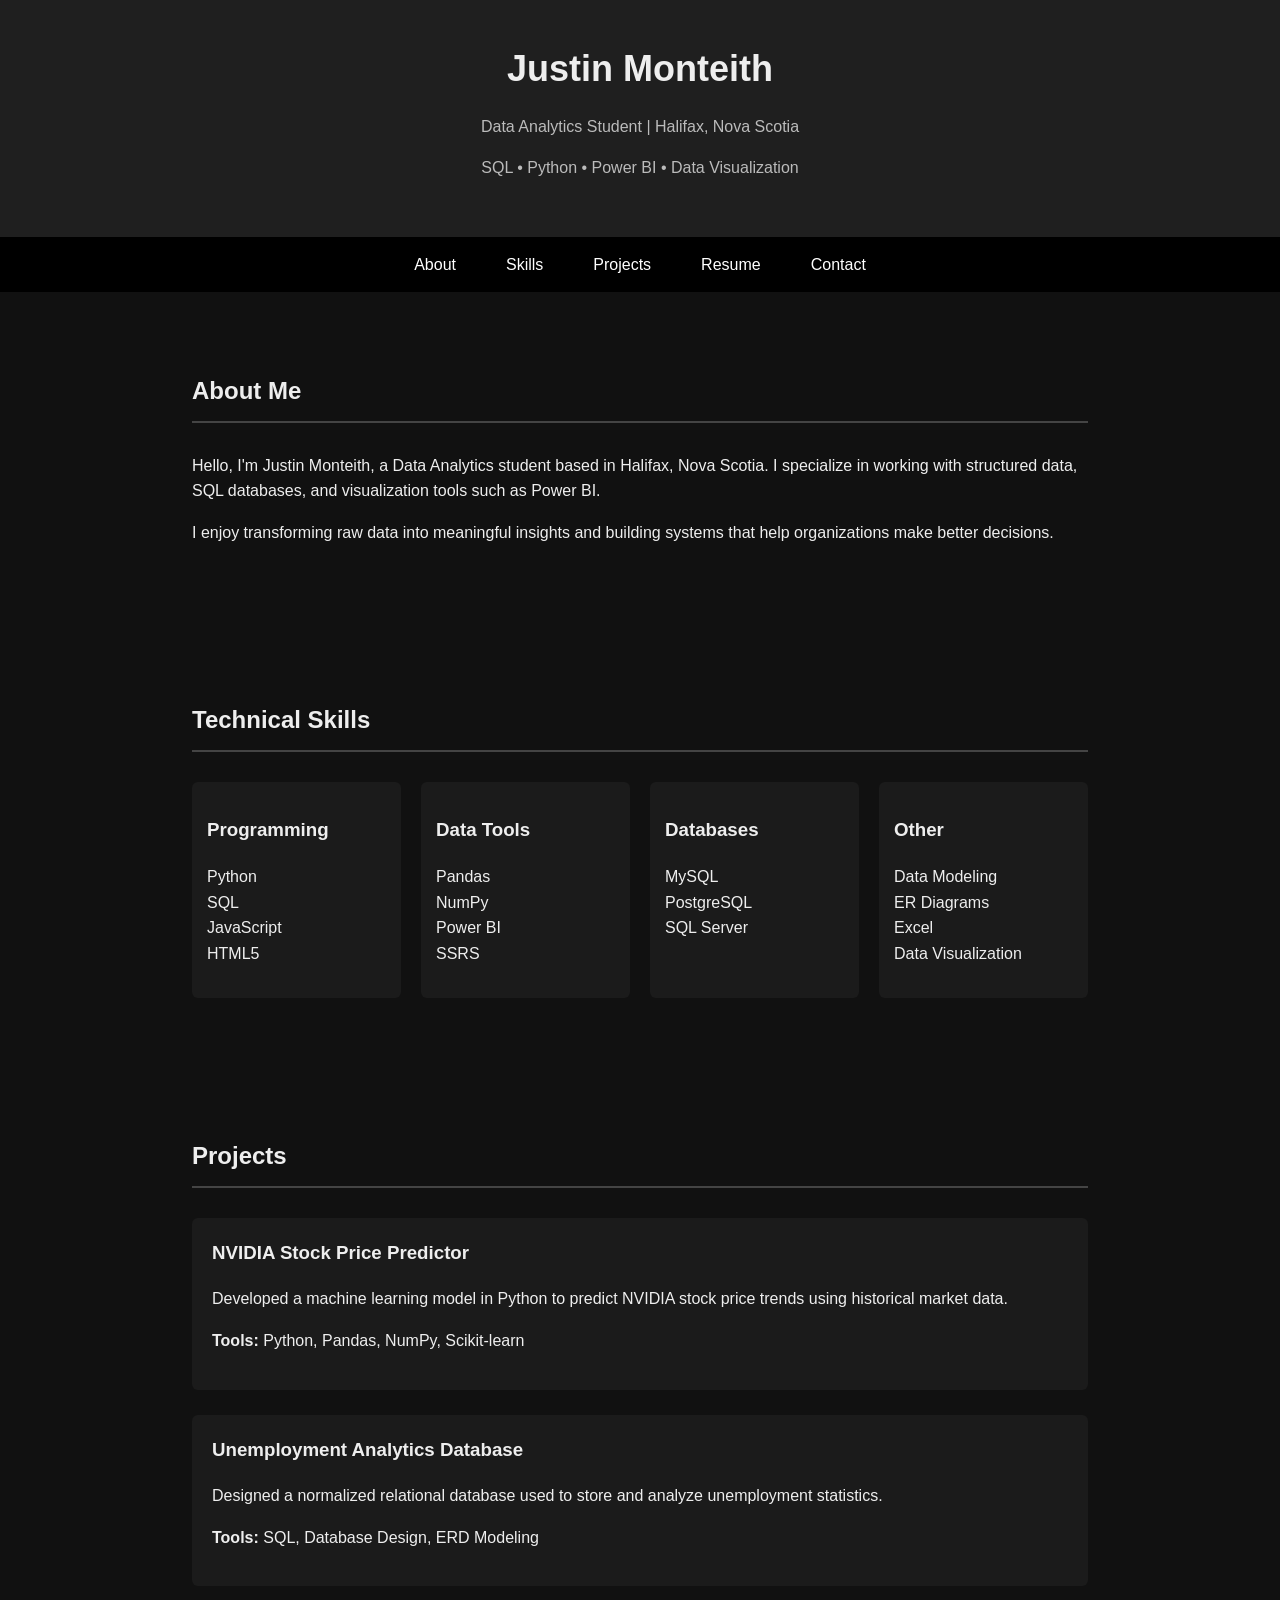
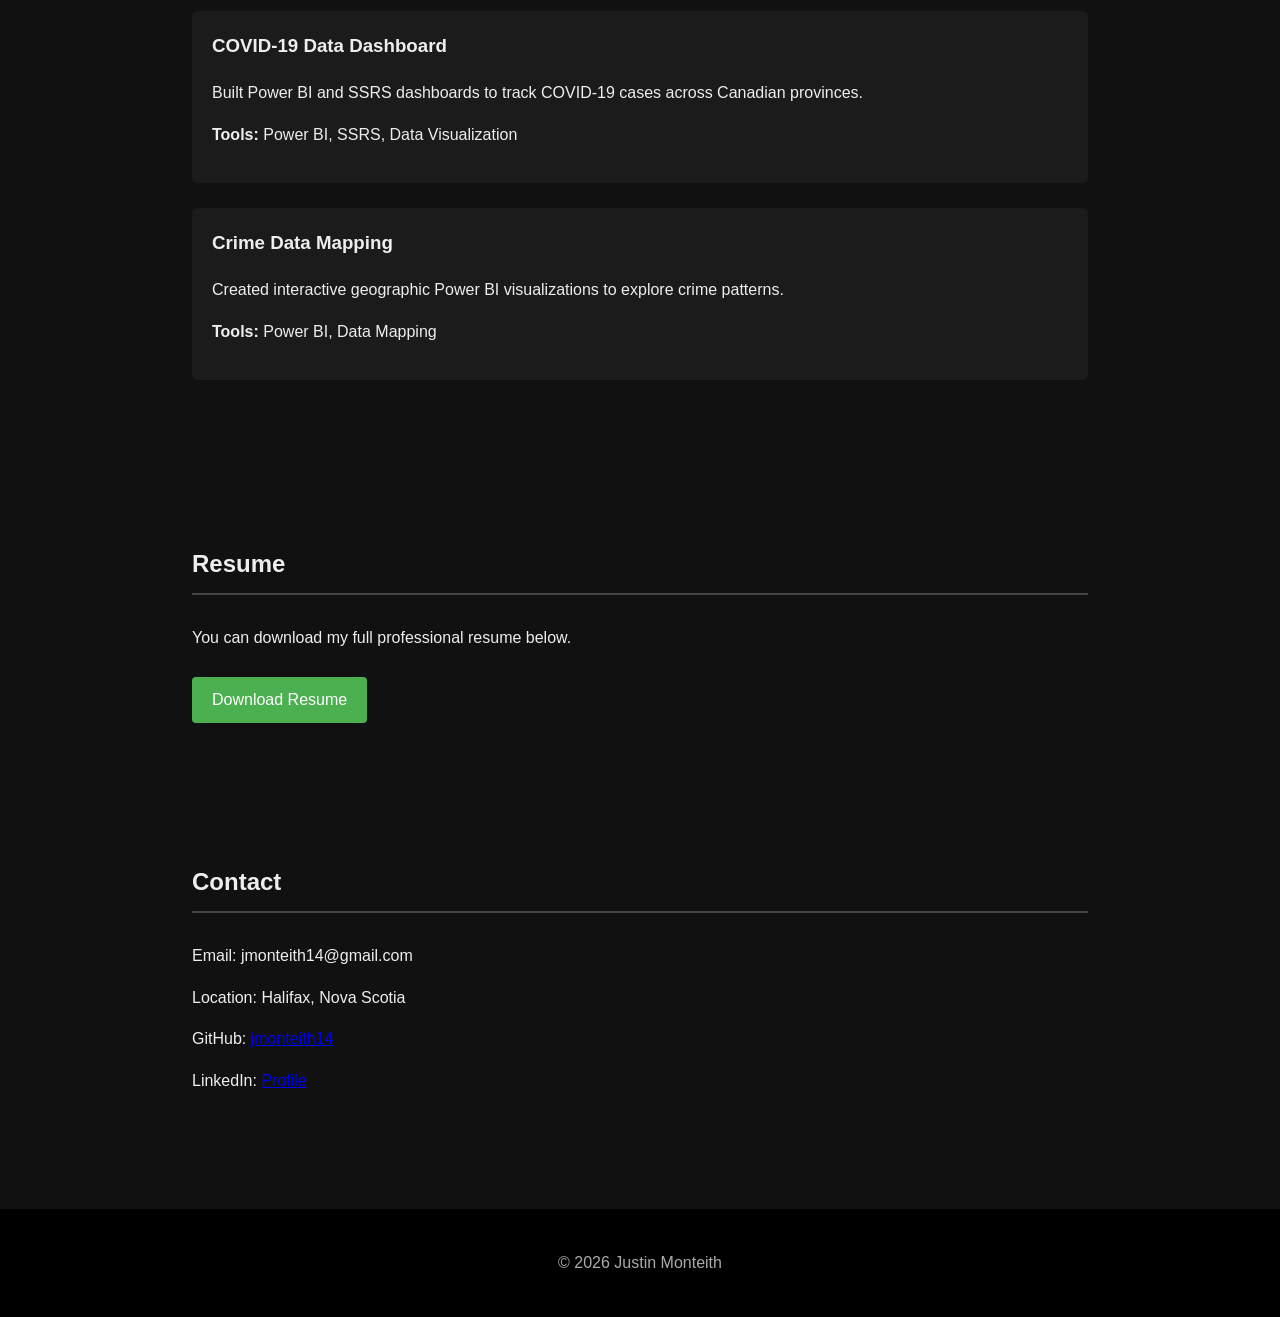
==== Portfolio Website/index.html @ 9ad0c8de "Add files via upload" ====
<!DOCTYPE html>
<html lang="en">
<head>
    <meta charset="UTF-8">
    <meta name="viewport" content="width=device-width, initial-scale=1.0">
    <title>Justin Monteith | Data Analytics Portfolio</title>
    <link rel="stylesheet" href="style.css">
</head>
<body>

    <header>
        <h1>Justin Monteith</h1>
        <p>Data Analytics Student | Halifax, Nova Scotia</p>
        <p>SQL • Python • Power BI • Data Visualization</p>
    </header>

    <nav>
        <a href="#about">About</a>
        <a href="#skills">Skills</a>
        <a href="#projects">Projects</a>
        <a href="#resume">Resume</a>
        <a href="#contact">Contact</a>
    </nav>

    <section id="about">
        <h2>About Me</h2>
        <p>
            Hello, I'm Justin Monteith, a Data Analytics student based in Halifax, Nova Scotia. 
            I specialize in working with structured data, SQL databases, and visualization tools 
            such as Power BI.
        </p>
        <p>
            I enjoy transforming raw data into meaningful insights and building systems that 
            help organizations make better decisions.
        </p>
    </section>

    <section id="skills">
        <h2>Technical Skills</h2>
        <div class="skills">
            <div class="skill-box">
                <h3>Programming</h3>
                <p>Python<br>SQL<br>JavaScript<br>HTML5</p>
            </div>
            <div class="skill-box">
                <h3>Data Tools</h3>
                <p>Pandas<br>NumPy<br>Power BI<br>SSRS</p>
            </div>
            <div class="skill-box">
                <h3>Databases</h3>
                <p>MySQL<br>PostgreSQL<br>SQL Server</p>
            </div>
            <div class="skill-box">
                <h3>Other</h3>
                <p>Data Modeling<br>ER Diagrams<br>Excel<br>Data Visualization</p>
            </div>
        </div>
    </section>

    <section id="projects">
        <h2>Projects</h2>
        <div class="project">
            <h3>NVIDIA Stock Price Predictor</h3>
            <p>Developed a machine learning model in Python to predict NVIDIA stock price trends using historical market data.</p>
            <p><b>Tools:</b> Python, Pandas, NumPy, Scikit-learn</p>
        </div>
        <div class="project">
            <h3>Unemployment Analytics Database</h3>
            <p>Designed a normalized relational database used to store and analyze unemployment statistics.</p>
            <p><b>Tools:</b> SQL, Database Design, ERD Modeling</p>
        </div>
        <div class="project">
            <h3>COVID-19 Data Dashboard</h3>
            <p>Built Power BI and SSRS dashboards to track COVID-19 cases across Canadian provinces.</p>
            <p><b>Tools:</b> Power BI, SSRS, Data Visualization</p>
        </div>
        <div class="project">
            <h3>Crime Data Mapping</h3>
            <p>Created interactive geographic Power BI visualizations to explore crime patterns.</p>
            <p><b>Tools:</b> Power BI, Data Mapping</p>
        </div>
    </section>

    <section id="resume">
        <h2>Resume</h2>
        <p>You can download my full professional resume below.</p>
        <a class="button" href="Resume.pdf" target="_blank">Download Resume</a>
    </section>

    <section id="contact">
        <h2>Contact</h2>
        <p>Email: jmonteith14@gmail.com</p>
        <p>Location: Halifax, Nova Scotia</p>
        <p>GitHub: <a href="https://github.com/jmonteith14" target="_blank">jmonteith14</a></p>
        <p>LinkedIn: <a href="https://www.linkedin.com/in/justin-monteith-53a072329/" target="_blank">Profile</a></p>
    </section>

    <footer>
        <p>© 2026 Justin Monteith</p>
    </footer>

</body>
</html>
---- Portfolio Website/style.css ----
/* General Styles */
body {
    font-family: Arial, Helvetica, sans-serif;
    margin: 0;
    background: #111;
    color: #eee;
    line-height: 1.6;
}

/* Header & Navigation */
header {
    background: #1f1f1f;
    padding: 40px;
    text-align: center;
}

header h1 {
    margin: 0;
    font-size: 36px;
}

header p {
    color: #bbb;
}

nav {
    background: #000;
    display: flex;
    justify-content: center;
    position: sticky; /* Optional: Keeps nav at top while scrolling */
    top: 0;
}

nav a {
    color: #fff;
    padding: 15px 25px;
    text-decoration: none;
}

nav a:hover {
    background: #333;
}

/* Section Layout */
section {
    padding: 60px 15%;
}

h2 {
    border-bottom: 2px solid #444;
    padding-bottom: 10px;
    margin-bottom: 30px;
}

/* Projects & Skills Grid */
.project {
    background: #1b1b1b;
    padding: 20px;
    margin-bottom: 25px;
    border-radius: 6px;
}

.project h3 {
    margin-top: 0;
}

.skills {
    display: grid;
    grid-template-columns: repeat(auto-fit, minmax(200px, 1fr));
    gap: 20px;
}

.skill-box {
    background: #1b1b1b;
    padding: 15px;
    border-radius: 6px;
}

/* Components & Footer */
.button {
    display: inline-block;
    padding: 10px 20px;
    background: #4CAF50;
    color: white;
    text-decoration: none;
    border-radius: 4px;
    margin-top: 10px;
    transition: background 0.3s ease;
}

.button:hover {
    background: #45a049;
}

footer {
    background: #000;
    text-align: center;
    padding: 25px;
    margin-top: 40px;
    color: #aaa;
}
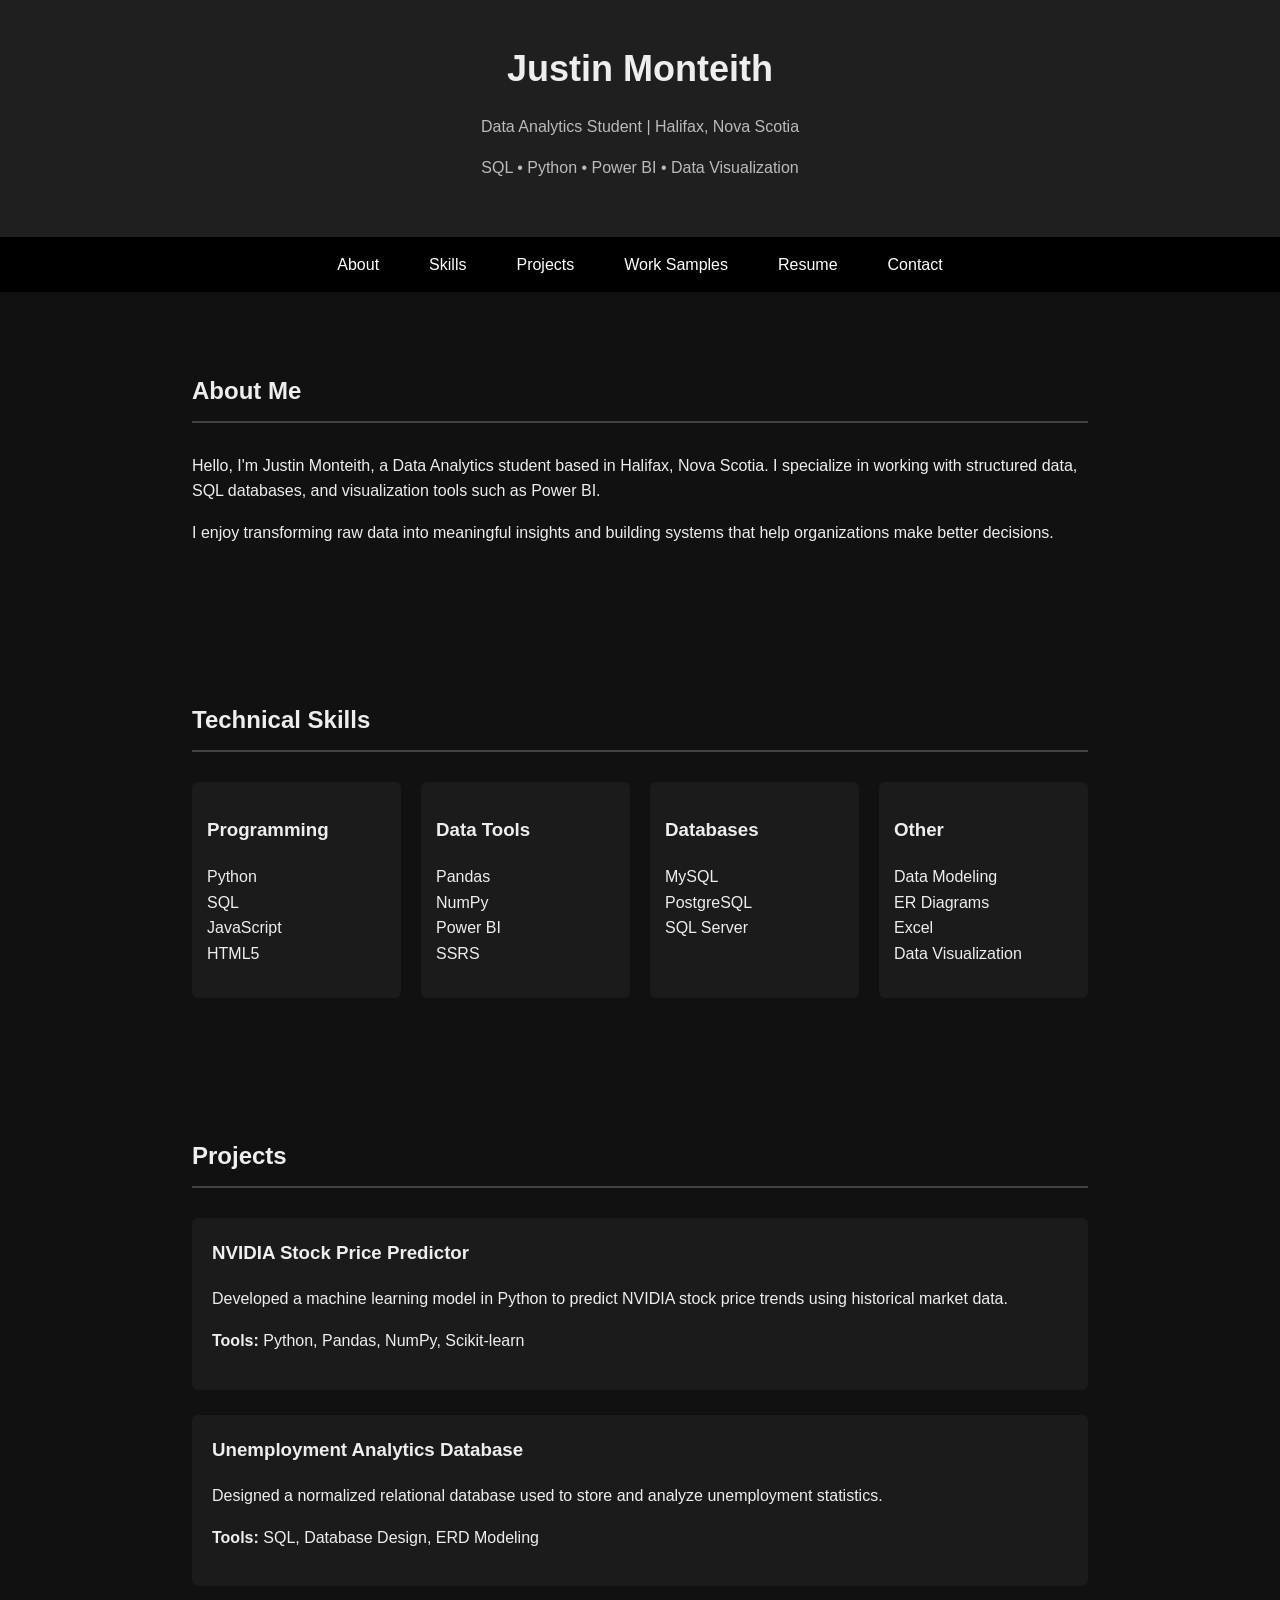
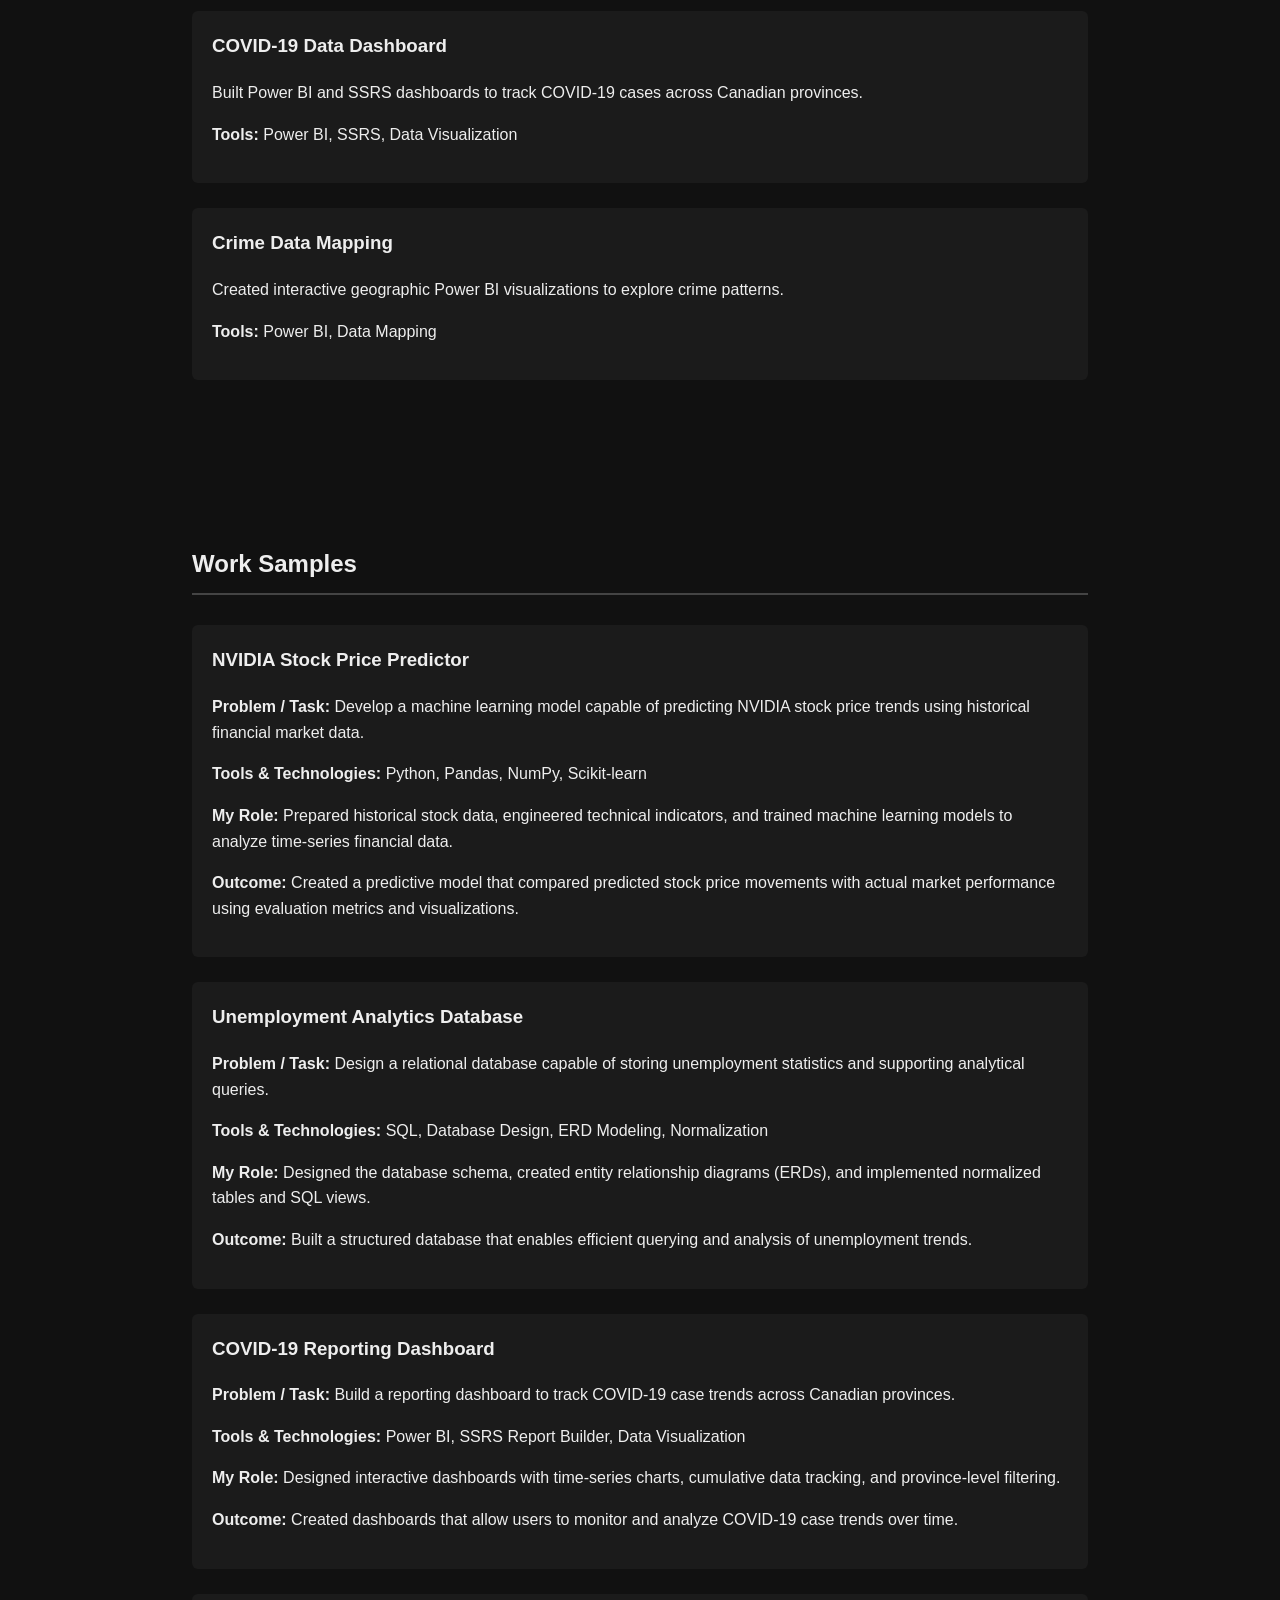
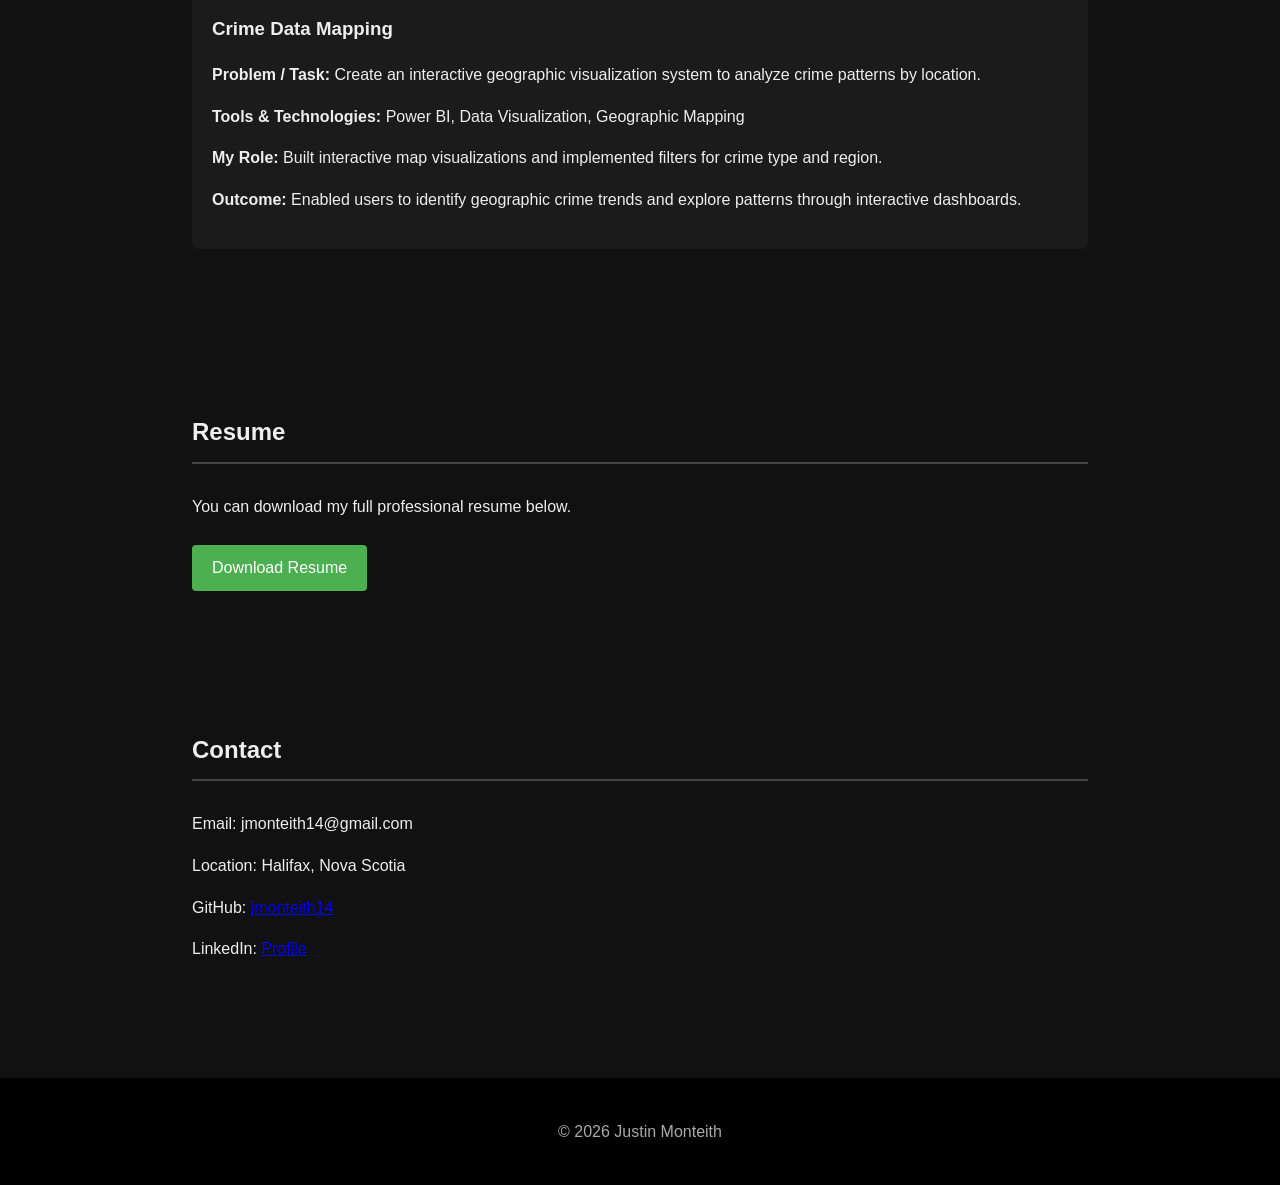
==== commit b90876ec: "Add files via upload" ====
--- a/Portfolio Website/index.html
+++ b/Portfolio Website/index.html
@@ -18,6 +18,7 @@
         <a href="#about">About</a>
         <a href="#skills">Skills</a>
         <a href="#projects">Projects</a>
+        <a href="#worksamples">Work Samples</a>
         <a href="#resume">Resume</a>
         <a href="#contact">Contact</a>
     </nav>
@@ -64,21 +65,61 @@
             <p>Developed a machine learning model in Python to predict NVIDIA stock price trends using historical market data.</p>
             <p><b>Tools:</b> Python, Pandas, NumPy, Scikit-learn</p>
         </div>
+
         <div class="project">
             <h3>Unemployment Analytics Database</h3>
             <p>Designed a normalized relational database used to store and analyze unemployment statistics.</p>
             <p><b>Tools:</b> SQL, Database Design, ERD Modeling</p>
         </div>
+
         <div class="project">
             <h3>COVID-19 Data Dashboard</h3>
             <p>Built Power BI and SSRS dashboards to track COVID-19 cases across Canadian provinces.</p>
             <p><b>Tools:</b> Power BI, SSRS, Data Visualization</p>
         </div>
+
         <div class="project">
             <h3>Crime Data Mapping</h3>
             <p>Created interactive geographic Power BI visualizations to explore crime patterns.</p>
             <p><b>Tools:</b> Power BI, Data Mapping</p>
         </div>
+    </section>
+
+    <section id="worksamples">
+        <h2>Work Samples</h2>
+
+        <div class="project">
+            <h3>NVIDIA Stock Price Predictor</h3>
+            <p><b>Problem / Task:</b> Develop a machine learning model capable of predicting NVIDIA stock price trends using historical financial market data.</p>
+            <p><b>Tools & Technologies:</b> Python, Pandas, NumPy, Scikit-learn</p>
+            <p><b>My Role:</b> Prepared historical stock data, engineered technical indicators, and trained machine learning models to analyze time-series financial data.</p>
+            <p><b>Outcome:</b> Created a predictive model that compared predicted stock price movements with actual market performance using evaluation metrics and visualizations.</p>
+        </div>
+
+        <div class="project">
+            <h3>Unemployment Analytics Database</h3>
+            <p><b>Problem / Task:</b> Design a relational database capable of storing unemployment statistics and supporting analytical queries.</p>
+            <p><b>Tools & Technologies:</b> SQL, Database Design, ERD Modeling, Normalization</p>
+            <p><b>My Role:</b> Designed the database schema, created entity relationship diagrams (ERDs), and implemented normalized tables and SQL views.</p>
+            <p><b>Outcome:</b> Built a structured database that enables efficient querying and analysis of unemployment trends.</p>
+        </div>
+
+        <div class="project">
+            <h3>COVID-19 Reporting Dashboard</h3>
+            <p><b>Problem / Task:</b> Build a reporting dashboard to track COVID-19 case trends across Canadian provinces.</p>
+            <p><b>Tools & Technologies:</b> Power BI, SSRS Report Builder, Data Visualization</p>
+            <p><b>My Role:</b> Designed interactive dashboards with time-series charts, cumulative data tracking, and province-level filtering.</p>
+            <p><b>Outcome:</b> Created dashboards that allow users to monitor and analyze COVID-19 case trends over time.</p>
+        </div>
+
+        <div class="project">
+            <h3>Crime Data Mapping</h3>
+            <p><b>Problem / Task:</b> Create an interactive geographic visualization system to analyze crime patterns by location.</p>
+            <p><b>Tools & Technologies:</b> Power BI, Data Visualization, Geographic Mapping</p>
+            <p><b>My Role:</b> Built interactive map visualizations and implemented filters for crime type and region.</p>
+            <p><b>Outcome:</b> Enabled users to identify geographic crime trends and explore patterns through interactive dashboards.</p>
+        </div>
+
     </section>
 
     <section id="resume">
